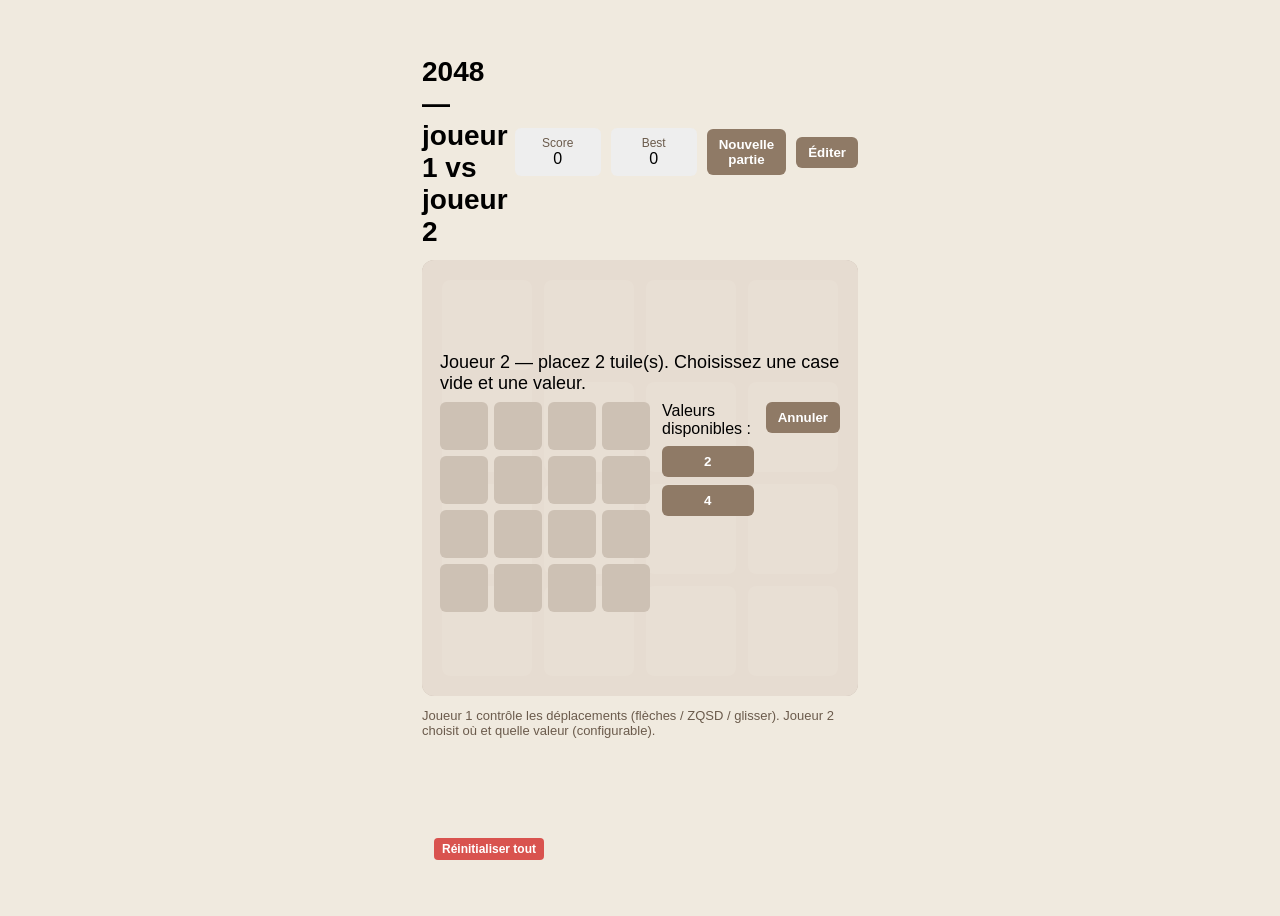
==== index.html @ 51056e41 "Add edit mode" ====
<!doctype html>
<html lang="fr">
<head>
  <meta charset="utf-8">
  <meta name="viewport" content="width=device-width,initial-scale=1">
  <title>2048 — Jeu local (2 joueurs)</title>
  <link rel="stylesheet" href="styles.css">
</head>
<body>
  <div class="container">
    <header>
      <h1>2048 — joueur 1 vs joueur 2</h1>
      <div class="controls">
        <div class="scorebox">
          <div class="small">Score</div>
          <div id="score">0</div>
        </div>
        <div class="scorebox">
          <div class="small">Best</div>
          <div id="best">0</div>
        </div>
        <button id="newgame">Nouvelle partie</button>
        <button id="edit">Éditer</button>
      </div>
    </header>

    <div class="board" id="board" tabindex="0">
      <div class="grid" id="grid">
        <!-- cellules visuelles -->
      </div>
      <div class="tile-layer" id="tile-layer"></div>
    </div>

    <div class="footer">Joueur 1 contrôle les déplacements (flèches / ZQSD / glisser). Joueur 2 choisit où et quelle valeur (configurable).</div>
    <button id="reset">Réinitialiser tout</button>
  </div>

  <script src="game.js"></script>
</body>
</html>
---- styles.css ----
:root{
  --size: 4;
  --cell-size: 90px;
  --gap: 12px;
  --board-bg: #bbada0;
  --cell-bg: #cdc1b4;
  --tile-radius: 8px;
  --font-family: 'Segoe UI', Roboto, Helvetica, Arial, sans-serif;
}
*{box-sizing:border-box}
body{display:flex;min-height:100vh;align-items:center;justify-content:center;padding:20px;background:#f0eadf;font-family:var(--font-family)}
.container{width: calc(var(--cell-size) * var(--size) + var(--gap) * (var(--size) - 1) + 40px);}

header{display:flex;justify-content:space-between;align-items:center;margin-bottom:12px}
h1{font-size:28px;margin:0}
.controls{display:flex;gap:10px;align-items:center}
button{background:#8f7a66;border:none;color:white;padding:8px 12px;border-radius:6px;cursor:pointer;font-weight:600}
button:hover{filter:brightness(1.05)}
.scorebox{background:#eee;padding:8px 12px;border-radius:6px;min-width:86px;text-align:center}
.small{font-size:12px;color:#6b5b4c}

.board{position:relative;padding:20px;background:var(--board-bg);border-radius:12px;display:inline-block}
.grid{display:grid;grid-template-columns:repeat(var(--size), var(--cell-size));grid-gap:var(--gap)}
.cell{width:var(--cell-size);height:var(--cell-size);background:var(--cell-bg);border-radius:var(--tile-radius)}

/* tiles (absolute on top of grid) */
.tile-layer{position:absolute;left:20px;top:20px;pointer-events:none;width:calc(var(--cell-size) * var(--size) + var(--gap) * (var(--size) - 1));height:calc(var(--cell-size) * var(--size) + var(--gap) * (var(--size) - 1));}
.tile{position:absolute;width:var(--cell-size);height:var(--cell-size);display:flex;align-items:center;justify-content:center;border-radius:var(--tile-radius);font-weight:700;font-size:24px;transition:transform 120ms ease, top 120ms ease, left 120ms ease, opacity 120ms ease;}
.tile.new{transform:scale(0.2);opacity:0}
.tile.show{transform:scale(1);opacity:1}
.tile.merged{animation: pop 150ms ease}
@keyframes pop{0%{transform:scale(1.1)}50%{transform:scale(0.95)}100%{transform:scale(1)}}

/* tile colors */
.t-2{background:#eee4da;color:#776e65}
.t-4{background:#ede0c8;color:#776e65}
.t-8{background:#f2b179;color:#f9f6f2}
.t-16{background:#f59563;color:#f9f6f2}
.t-32{background:#f67c5f;color:#f9f6f2}
.t-64{background:#f65e3b;color:#f9f6f2}
.t-128{background:#edcf72;color:#f9f6f2;font-size:20px}
.t-256{background:#edcc61;color:#f9f6f2;font-size:20px}
.t-512{background:#edc850;color:#f9f6f2;font-size:20px}
.t-1024{background:#edc53f;color:#f9f6f2;font-size:18px}
.t-2048{background:#edc22e;color:#f9f6f2;font-size:18px}

.overlay{position:absolute;inset:0;background:rgba(238,228,218,0.85);display:flex;align-items:center;justify-content:center;border-radius:12px;flex-direction:column;padding:18px}
.overlay p{margin:8px 0;font-size:18px}
.placement-panel{display:flex;gap:12px;align-items:flex-start}
.placement-values{display:flex;flex-direction:column;gap:8px}
.value-buttons-container{max-height:200px;overflow-y:auto;display:flex;flex-direction:column;gap:4px}
.value-btn{padding:8px 12px;border-radius:6px;border:none;cursor:pointer;font-weight:700}
.value-btn.selected{background:#a0865a; color:white; outline:3px solid #8f7a66}

.config-form{display:flex;flex-direction:column;gap:12px}
.config-form label{display:flex;flex-direction:column;gap:4px;font-size:14px}
.config-form input[type="text"]{padding:6px;border:1px solid #ccc;border-radius:4px}
.config-form input[type="checkbox"]{margin-right:8px}
.config-buttons{display:flex;gap:8px;justify-content:center}

.footer{margin-top:12px;font-size:13px;color:#6b5b4c}
button#reset {margin-top: 100px;margin-left:12px;background:#d9534f;border:none;color:white;padding:4px 8px;border-radius:4px;cursor:pointer;font-size:12px}
button#reset:hover{filter:brightness(1.05)}

.picker-grid{display:grid;grid-template-columns:repeat(var(--size), 48px);grid-gap:6px}
.picker-cell{width:48px;height:48px;background:var(--cell-bg);border-radius:6px;display:flex;align-items:center;justify-content:center;cursor:pointer;font-weight:700}
.picker-cell.empty{background:var(--cell-bg)}
.picker-cell.selected{outline:3px solid #8f7a66}
.picker-cell.drag-over{outline:3px solid #4CAF50}

/* responsive */
@media (max-width:480px){:root{--cell-size:64px}}
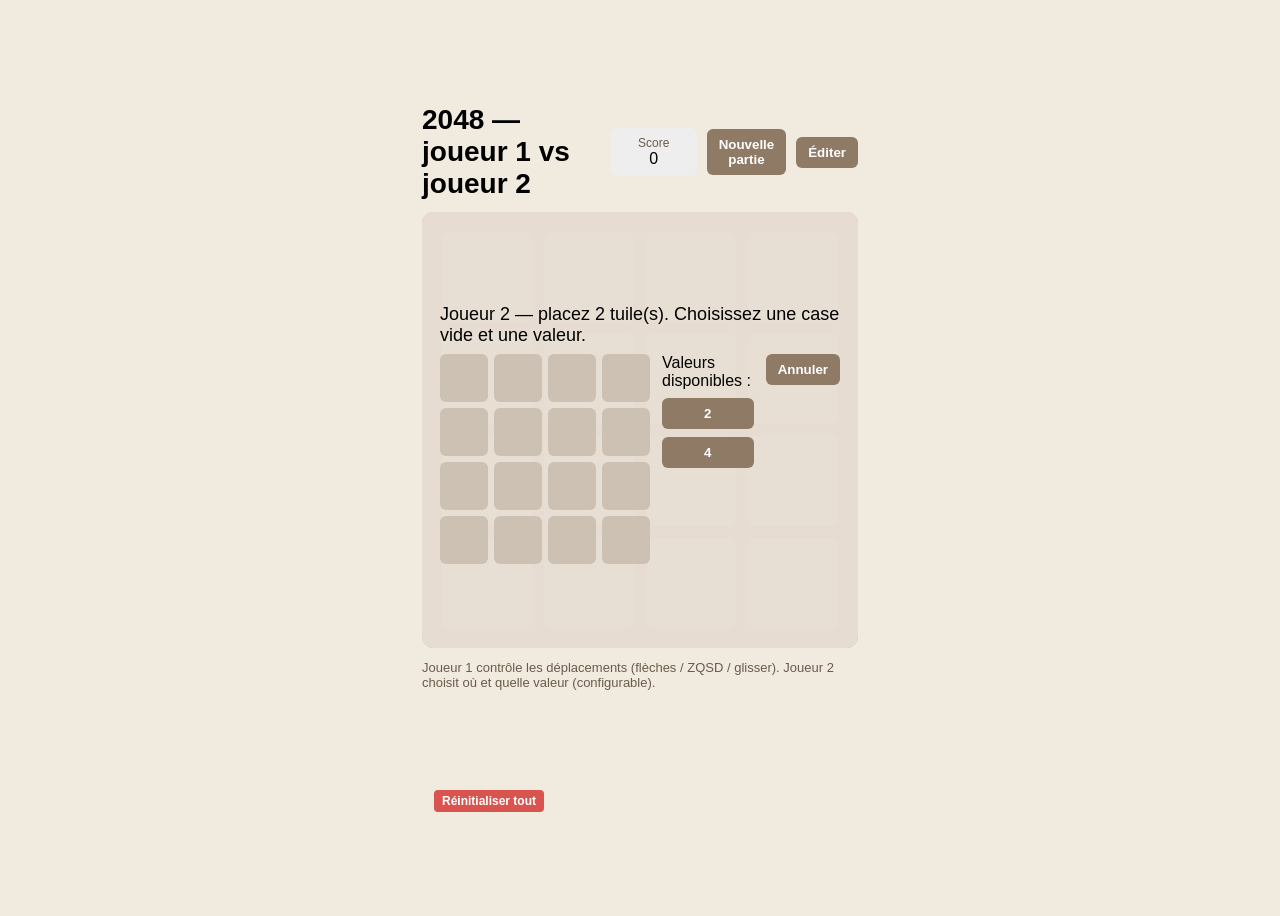
==== commit 78bfdd9d: "Remove best score tracking and related UI elements" ====
--- a/index.html
+++ b/index.html
@@ -15,10 +15,6 @@
           <div class="small">Score</div>
           <div id="score">0</div>
         </div>
-        <div class="scorebox">
-          <div class="small">Best</div>
-          <div id="best">0</div>
-        </div>
         <button id="newgame">Nouvelle partie</button>
         <button id="edit">Éditer</button>
       </div>
@@ -35,6 +31,7 @@
     <button id="reset">Réinitialiser tout</button>
   </div>
 
+  <script src="app/data.js"></script>
   <script src="game.js"></script>
 </body>
 </html>
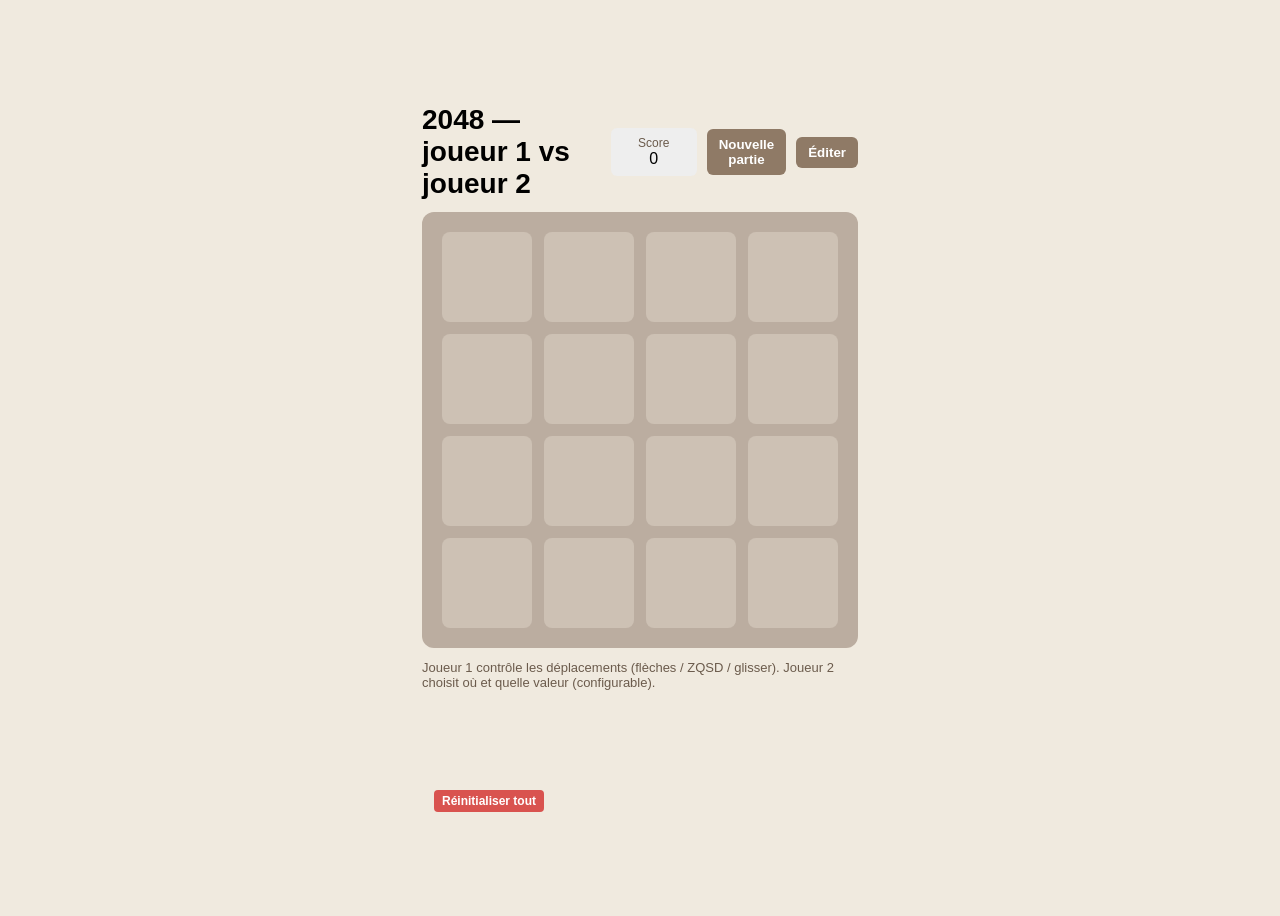
==== commit af6ea7b2: "Implement game state management and persistence: refactor DataStore, add State module, and integrate" ====
--- a/index.html
+++ b/index.html
@@ -31,7 +31,7 @@
     <button id="reset">Réinitialiser tout</button>
   </div>
 
-  <script src="app/data.js"></script>
-  <script src="game.js"></script>
+  <script type="module" src="app.js"></script>
+  <script src="test.ts" type="module" ></script>
 </body>
 </html>
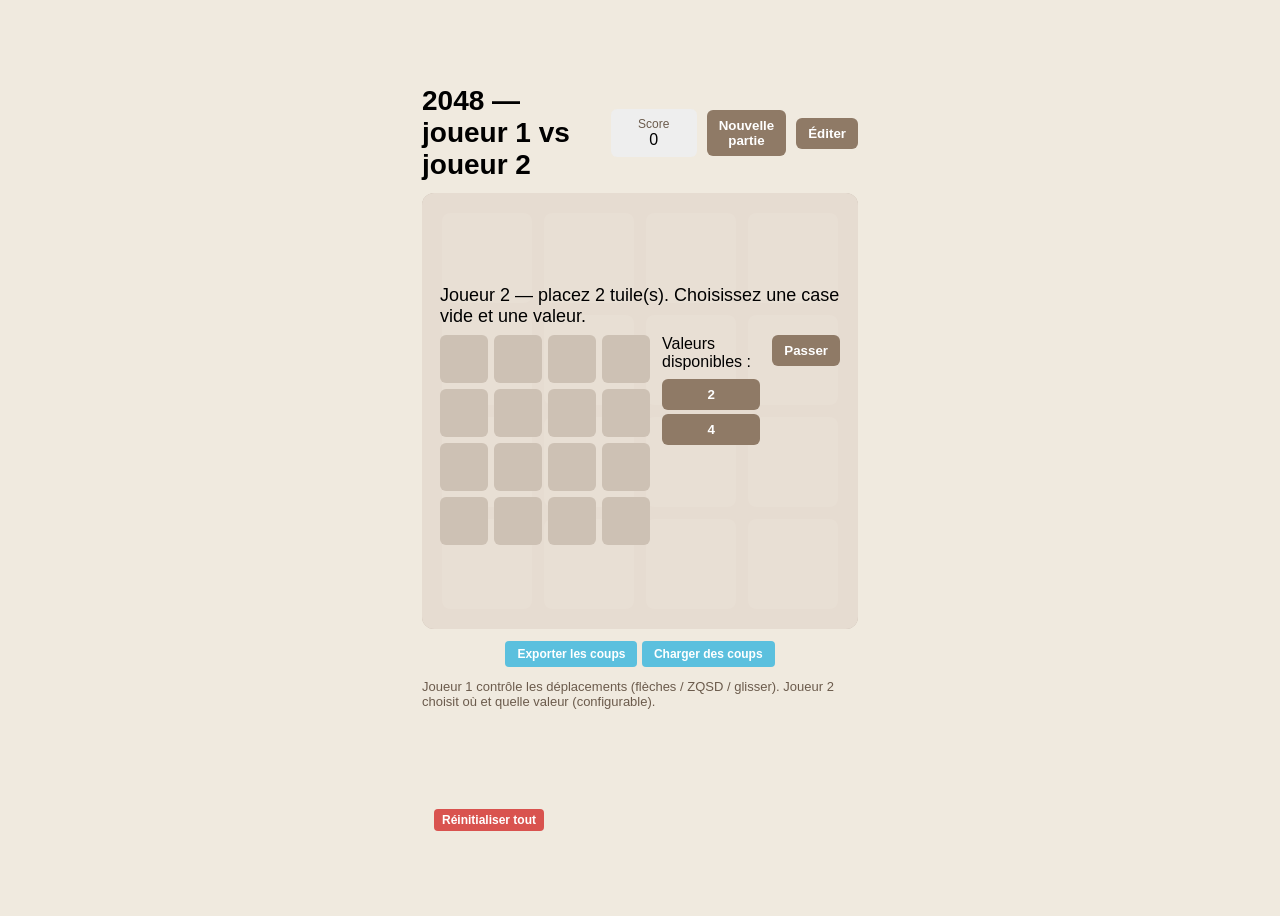
==== commit 64b8a1bb: "Again HUGE refactors, add strategy system and file loading." ====
--- a/index.html
+++ b/index.html
@@ -26,7 +26,10 @@
       </div>
       <div class="tile-layer" id="tile-layer"></div>
     </div>
-
+    <div id="bottom_buttons">
+      <button id="export">Exporter les coups</button>
+      <button id="import">Charger des coups</button>
+    </div>
     <div class="footer">Joueur 1 contrôle les déplacements (flèches / ZQSD / glisser). Joueur 2 choisit où et quelle valeur (configurable).</div>
     <button id="reset">Réinitialiser tout</button>
   </div>
--- a/styles.css
+++ b/styles.css
@@ -58,6 +58,10 @@
 .config-form input[type="checkbox"]{margin-right:8px}
 .config-buttons{display:flex;gap:8px;justify-content:center}
 
+#bottom_buttons{margin-top:12px;text-align:center}
+#bottom_buttons button{background:#5bc0de;border:none;color:white;padding:6px 12px;border-radius:4px;cursor:pointer;font-size:12px}
+#bottom_buttons button:hover{filter:brightness(1.05)}
+
 .footer{margin-top:12px;font-size:13px;color:#6b5b4c}
 button#reset {margin-top: 100px;margin-left:12px;background:#d9534f;border:none;color:white;padding:4px 8px;border-radius:4px;cursor:pointer;font-size:12px}
 button#reset:hover{filter:brightness(1.05)}
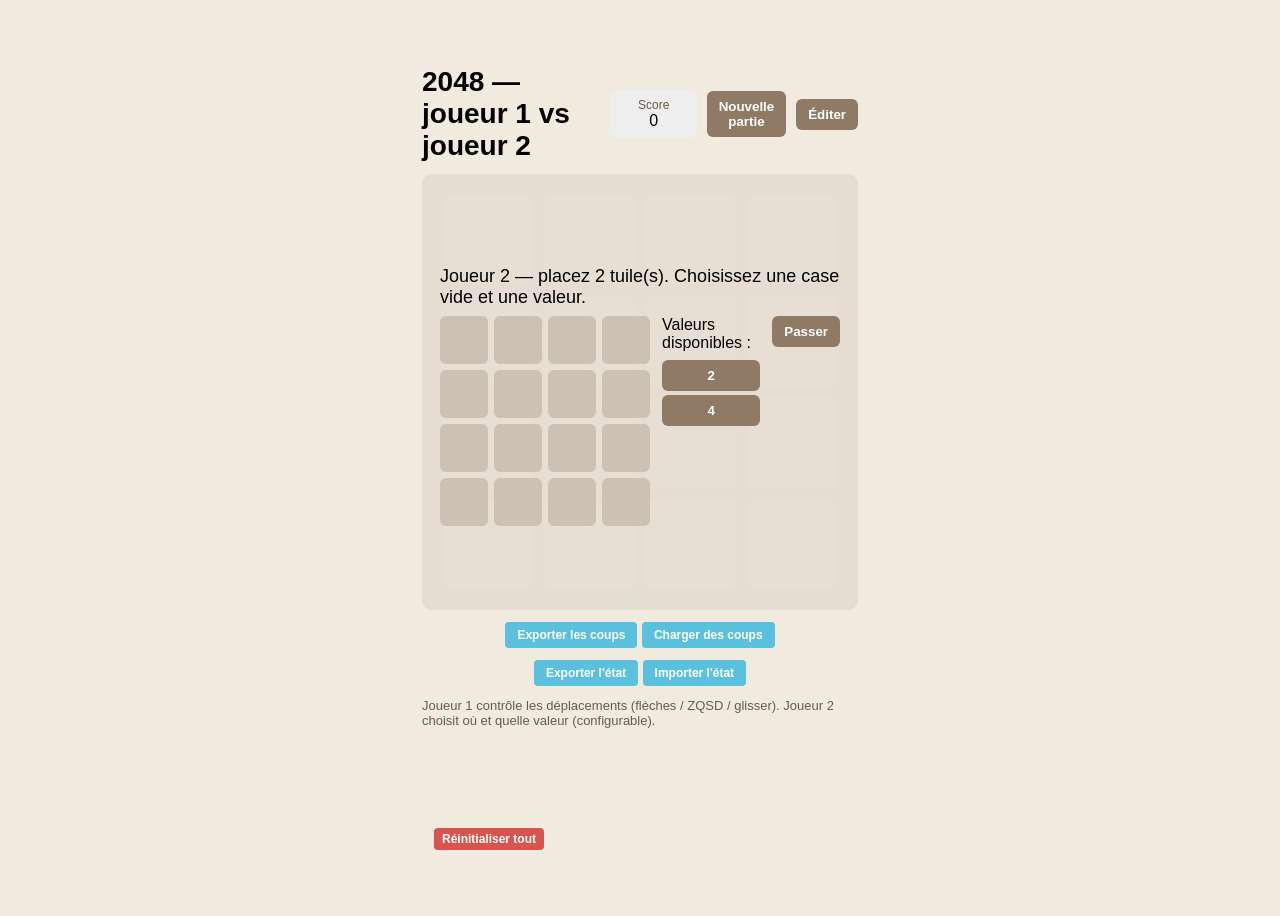
==== commit e4b4a32c: "feat: add export and import functionality for game state" ====
--- a/index.html
+++ b/index.html
@@ -20,6 +20,8 @@
       </div>
     </header>
 
+    <div id="turn-indicator" class="turn-indicator" aria-live="polite"></div>
+
     <div class="board" id="board" tabindex="0">
       <div class="grid" id="grid">
         <!-- cellules visuelles -->
@@ -30,6 +32,10 @@
       <button id="export">Exporter les coups</button>
       <button id="import">Charger des coups</button>
     </div>
+    <div id="bottom_buttons">
+      <button id="export-state">Exporter l'état</button>
+      <button id="import-state">Importer l'état</button>
+    </div>
     <div class="footer">Joueur 1 contrôle les déplacements (flèches / ZQSD / glisser). Joueur 2 choisit où et quelle valeur (configurable).</div>
     <button id="reset">Réinitialiser tout</button>
   </div>
--- a/styles.css
+++ b/styles.css
@@ -1,5 +1,6 @@
-:root{
-  --size: 4;
+:root {
+  --rows: 4;
+  --cols: 4;
   --cell-size: 90px;
   --gap: 12px;
   --board-bg: #bbada0;
@@ -7,70 +8,428 @@
   --tile-radius: 8px;
   --font-family: 'Segoe UI', Roboto, Helvetica, Arial, sans-serif;
 }
-*{box-sizing:border-box}
-body{display:flex;min-height:100vh;align-items:center;justify-content:center;padding:20px;background:#f0eadf;font-family:var(--font-family)}
-.container{width: calc(var(--cell-size) * var(--size) + var(--gap) * (var(--size) - 1) + 40px);}
-
-header{display:flex;justify-content:space-between;align-items:center;margin-bottom:12px}
-h1{font-size:28px;margin:0}
-.controls{display:flex;gap:10px;align-items:center}
-button{background:#8f7a66;border:none;color:white;padding:8px 12px;border-radius:6px;cursor:pointer;font-weight:600}
-button:hover{filter:brightness(1.05)}
-.scorebox{background:#eee;padding:8px 12px;border-radius:6px;min-width:86px;text-align:center}
-.small{font-size:12px;color:#6b5b4c}
-
-.board{position:relative;padding:20px;background:var(--board-bg);border-radius:12px;display:inline-block}
-.grid{display:grid;grid-template-columns:repeat(var(--size), var(--cell-size));grid-gap:var(--gap)}
-.cell{width:var(--cell-size);height:var(--cell-size);background:var(--cell-bg);border-radius:var(--tile-radius)}
+
+* {
+  box-sizing: border-box
+}
+
+body {
+  display: flex;
+  min-height: 100vh;
+  align-items: center;
+  justify-content: center;
+  padding: 20px;
+  background: #f0eadf;
+  font-family: var(--font-family);
+}
+
+.container {
+  width: calc(var(--cell-size) * var(--cols) + var(--gap) * (var(--cols) - 1) + 40px);
+}
+
+header {
+  display: flex;
+  justify-content: space-between;
+  align-items: center;
+  margin-bottom: 12px
+}
+
+h1 {
+  font-size: 28px;
+  margin: 0
+}
+
+.controls {
+  display: flex;
+  gap: 10px;
+  align-items: center
+}
+
+button {
+  background: #8f7a66;
+  border: none;
+  color: white;
+  padding: 8px 12px;
+  border-radius: 6px;
+  cursor: pointer;
+  font-weight: 600
+}
+
+button:hover {
+  filter: brightness(1.05)
+}
+
+.scorebox {
+  background: #eee;
+  padding: 8px 12px;
+  border-radius: 6px;
+  min-width: 86px;
+  text-align: center
+}
+
+.small {
+  font-size: 12px;
+  color: #6b5b4c
+}
+
+.turn-indicator {
+  margin: 4px 0 12px;
+  color: #6b5b4c;
+  font-weight: 600;
+  min-height: 18px
+}
+
+.board {
+  position: relative;
+  padding: 20px;
+  background: var(--board-bg);
+  border-radius: 12px;
+  display: inline-block
+}
+
+.grid {
+  display: grid;
+  grid-template-columns: repeat(var(--cols), var(--cell-size));
+  grid-gap: var(--gap)
+}
+
+.cell {
+  width: var(--cell-size);
+  height: var(--cell-size);
+  background: var(--cell-bg);
+  border-radius: var(--tile-radius)
+}
 
 /* tiles (absolute on top of grid) */
-.tile-layer{position:absolute;left:20px;top:20px;pointer-events:none;width:calc(var(--cell-size) * var(--size) + var(--gap) * (var(--size) - 1));height:calc(var(--cell-size) * var(--size) + var(--gap) * (var(--size) - 1));}
-.tile{position:absolute;width:var(--cell-size);height:var(--cell-size);display:flex;align-items:center;justify-content:center;border-radius:var(--tile-radius);font-weight:700;font-size:24px;transition:transform 120ms ease, top 120ms ease, left 120ms ease, opacity 120ms ease;}
-.tile.new{transform:scale(0.2);opacity:0}
-.tile.show{transform:scale(1);opacity:1}
-.tile.merged{animation: pop 150ms ease}
-@keyframes pop{0%{transform:scale(1.1)}50%{transform:scale(0.95)}100%{transform:scale(1)}}
+.tile-layer {
+  position: absolute;
+  left: 20px;
+  top: 20px;
+  pointer-events: none;
+  width: calc(var(--cell-size) * var(--cols) + var(--gap) * (var(--cols) - 1));
+  height: calc(var(--cell-size) * var(--rows) + var(--gap) * (var(--rows) - 1));
+}
+
+.tile {
+  position: absolute;
+  width: var(--cell-size);
+  height: var(--cell-size);
+  display: flex;
+  align-items: center;
+  justify-content: center;
+  border-radius: var(--tile-radius);
+  font-weight: 700;
+  font-size: 24px;
+  transition: transform 120ms ease, top 120ms ease, left 120ms ease, opacity 120ms ease;
+}
+
+.tile.new {
+  transform: scale(0.2);
+  opacity: 0
+}
+
+.tile.show {
+  transform: scale(1);
+  opacity: 1
+}
+
+.tile.merged {
+  animation: pop 150ms ease
+}
+
+@keyframes pop {
+  0% {
+    transform: scale(1.1)
+  }
+
+  50% {
+    transform: scale(0.95)
+  }
+
+  100% {
+    transform: scale(1)
+  }
+}
 
 /* tile colors */
-.t-2{background:#eee4da;color:#776e65}
-.t-4{background:#ede0c8;color:#776e65}
-.t-8{background:#f2b179;color:#f9f6f2}
-.t-16{background:#f59563;color:#f9f6f2}
-.t-32{background:#f67c5f;color:#f9f6f2}
-.t-64{background:#f65e3b;color:#f9f6f2}
-.t-128{background:#edcf72;color:#f9f6f2;font-size:20px}
-.t-256{background:#edcc61;color:#f9f6f2;font-size:20px}
-.t-512{background:#edc850;color:#f9f6f2;font-size:20px}
-.t-1024{background:#edc53f;color:#f9f6f2;font-size:18px}
-.t-2048{background:#edc22e;color:#f9f6f2;font-size:18px}
-
-.overlay{position:absolute;inset:0;background:rgba(238,228,218,0.85);display:flex;align-items:center;justify-content:center;border-radius:12px;flex-direction:column;padding:18px}
-.overlay p{margin:8px 0;font-size:18px}
-.placement-panel{display:flex;gap:12px;align-items:flex-start}
-.placement-values{display:flex;flex-direction:column;gap:8px}
-.value-buttons-container{max-height:200px;overflow-y:auto;display:flex;flex-direction:column;gap:4px}
-.value-btn{padding:8px 12px;border-radius:6px;border:none;cursor:pointer;font-weight:700}
-.value-btn.selected{background:#a0865a; color:white; outline:3px solid #8f7a66}
-
-.config-form{display:flex;flex-direction:column;gap:12px}
-.config-form label{display:flex;flex-direction:column;gap:4px;font-size:14px}
-.config-form input[type="text"]{padding:6px;border:1px solid #ccc;border-radius:4px}
-.config-form input[type="checkbox"]{margin-right:8px}
-.config-buttons{display:flex;gap:8px;justify-content:center}
-
-#bottom_buttons{margin-top:12px;text-align:center}
-#bottom_buttons button{background:#5bc0de;border:none;color:white;padding:6px 12px;border-radius:4px;cursor:pointer;font-size:12px}
-#bottom_buttons button:hover{filter:brightness(1.05)}
-
-.footer{margin-top:12px;font-size:13px;color:#6b5b4c}
-button#reset {margin-top: 100px;margin-left:12px;background:#d9534f;border:none;color:white;padding:4px 8px;border-radius:4px;cursor:pointer;font-size:12px}
-button#reset:hover{filter:brightness(1.05)}
-
-.picker-grid{display:grid;grid-template-columns:repeat(var(--size), 48px);grid-gap:6px}
-.picker-cell{width:48px;height:48px;background:var(--cell-bg);border-radius:6px;display:flex;align-items:center;justify-content:center;cursor:pointer;font-weight:700}
-.picker-cell.empty{background:var(--cell-bg)}
-.picker-cell.selected{outline:3px solid #8f7a66}
-.picker-cell.drag-over{outline:3px solid #4CAF50}
+.t-2 {
+  background: #eee4da;
+  color: #776e65
+}
+
+.t-4 {
+  background: #ede0c8;
+  color: #776e65
+}
+
+.t-8 {
+  background: #f2b179;
+  color: #f9f6f2
+}
+
+.t-16 {
+  background: #f59563;
+  color: #f9f6f2
+}
+
+.t-32 {
+  background: #f67c5f;
+  color: #f9f6f2
+}
+
+.t-64 {
+  background: #f65e3b;
+  color: #f9f6f2
+}
+
+.t-128 {
+  background: #edcf72;
+  color: #f9f6f2;
+  font-size: 20px
+}
+
+.t-256 {
+  background: #edcc61;
+  color: #f9f6f2;
+  font-size: 20px
+}
+
+.t-512 {
+  background: #edc850;
+  color: #f9f6f2;
+  font-size: 20px
+}
+
+.t-1024 {
+  background: #edc53f;
+  color: #f9f6f2;
+  font-size: 18px
+}
+
+.t-2048 {
+  background: #edc22e;
+  color: #f9f6f2;
+  font-size: 18px
+}
+
+.t-4096 {
+  background: #eee4da;
+  color: #776e65;
+  font-size: 18px
+}
+
+.t-8192 {
+  background: #ede0c8;
+  color: #776e65;
+  font-size: 18px
+}
+
+.t-16384 {
+  background: #f2b179;
+  color: #f9f6f2;
+  font-size: 16px
+}
+
+.t-32768 {
+  background: #f59563;
+  color: #f9f6f2;
+  font-size: 16px
+}
+
+.t-65536 {
+  background: #f67c5f;
+  color: #f9f6f2;
+  font-size: 16px
+}
+
+.t-131072 {
+  background: #f65e3b;
+  color: #f9f6f2;
+  font-size: 16px
+}
+
+.t-262144 {
+  background: #edcf72;
+  color: #f9f6f2;
+  font-size: 14px
+}
+
+.t-524288 {
+  background: #edcc61;
+  color: #f9f6f2;
+  font-size: 14px
+}
+
+.t-1048576 {
+  background: #edc850;
+  color: #f9f6f2;
+  font-size: 14px
+}
+
+.t-2097152 {
+  background: #edc53f;
+  color: #f9f6f2;
+  font-size: 14px
+}
+
+.overlay {
+  position: absolute;
+  inset: 0;
+  background: rgba(238, 228, 218, 0.85);
+  display: flex;
+  align-items: center;
+  justify-content: center;
+  border-radius: 12px;
+  flex-direction: column;
+  padding: 18px
+}
+
+.overlay p {
+  margin: 8px 0;
+  font-size: 18px
+}
+
+.placement-panel {
+  display: flex;
+  gap: 12px;
+  align-items: flex-start
+}
+
+.placement-values {
+  display: flex;
+  flex-direction: column;
+  gap: 8px
+}
+
+.value-buttons-container {
+  max-height: 200px;
+  overflow-y: auto;
+  display: flex;
+  flex-direction: column;
+  gap: 4px
+}
+
+.value-btn {
+  padding: 8px 12px;
+  border-radius: 6px;
+  border: none;
+  cursor: pointer;
+  font-weight: 700
+}
+
+.value-btn.selected {
+  background: #a0865a;
+  color: white;
+  outline: 3px solid #8f7a66
+}
+
+.config-form {
+  display: flex;
+  flex-direction: column;
+  gap: 12px
+}
+
+.config-form label {
+  display: flex;
+  flex-direction: column;
+  gap: 4px;
+  font-size: 14px
+}
+
+.config-form input[type="text"] {
+  padding: 6px;
+  border: 1px solid #ccc;
+  border-radius: 4px
+}
+
+.config-form input[type="checkbox"] {
+  margin-right: 8px
+}
+
+.config-buttons {
+  display: flex;
+  gap: 8px;
+  justify-content: center
+}
+
+#bottom_buttons {
+  margin-top: 12px;
+  text-align: center
+}
+
+#bottom_buttons button {
+  background: #5bc0de;
+  border: none;
+  color: white;
+  padding: 6px 12px;
+  border-radius: 4px;
+  cursor: pointer;
+  font-size: 12px
+}
+
+#bottom_buttons button:hover {
+  filter: brightness(1.05)
+}
+
+.footer {
+  margin-top: 12px;
+  font-size: 13px;
+  color: #6b5b4c
+}
+
+button#reset {
+  margin-top: 100px;
+  margin-left: 12px;
+  background: #d9534f;
+  border: none;
+  color: white;
+  padding: 4px 8px;
+  border-radius: 4px;
+  cursor: pointer;
+  font-size: 12px
+}
+
+button#reset:hover {
+  filter: brightness(1.05)
+}
+
+.picker-grid {
+  display: grid;
+  grid-template-columns: repeat(var(--cols), 48px);
+  grid-gap: 6px
+}
+
+.picker-cell {
+  width: 48px;
+  height: 48px;
+  background: var(--cell-bg);
+  border-radius: 6px;
+  display: flex;
+  align-items: center;
+  justify-content: center;
+  cursor: pointer;
+  font-weight: 700
+}
+
+.picker-cell.empty {
+  background: var(--cell-bg)
+}
+
+.picker-cell.selected {
+  outline: 3px solid #8f7a66
+}
+
+.picker-cell.drag-over {
+  outline: 3px solid #4CAF50
+}
 
 /* responsive */
-@media (max-width:480px){:root{--cell-size:64px}}
+@media (max-width:480px) {
+  :root {
+    --cell-size: 64px
+  }
+}
+
+html {
+  overflow-y: hidden;
+}
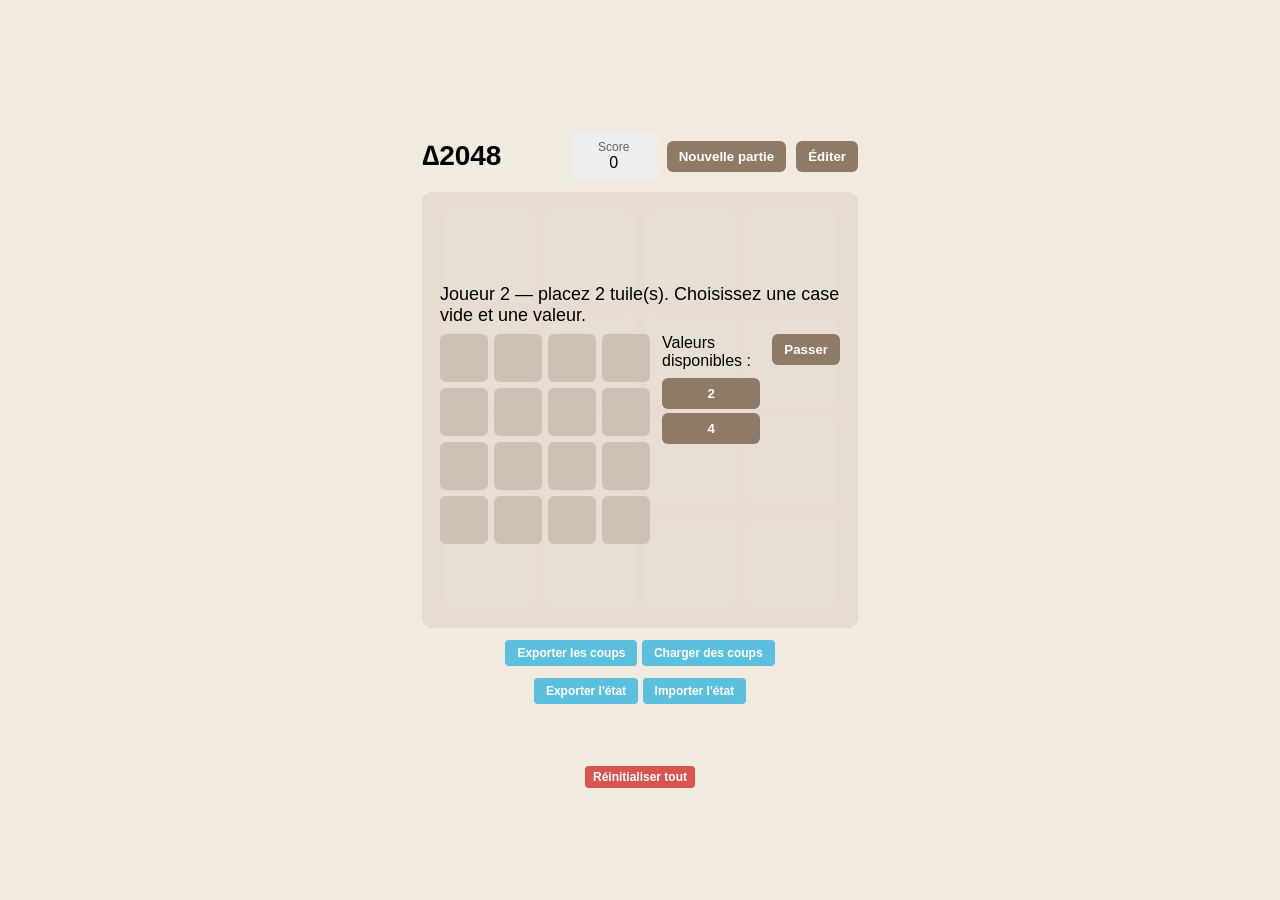
==== commit 9a4c0351: "feat: Update title and header for clarity; adjust button styles and layout" ====
--- a/index.html
+++ b/index.html
@@ -3,13 +3,13 @@
 <head>
   <meta charset="utf-8">
   <meta name="viewport" content="width=device-width,initial-scale=1">
-  <title>2048 — Jeu local (2 joueurs)</title>
+  <title>∆2048 — Jeu local</title>
   <link rel="stylesheet" href="styles.css">
 </head>
 <body>
   <div class="container">
     <header>
-      <h1>2048 — joueur 1 vs joueur 2</h1>
+      <h1>∆2048</h1>
       <div class="controls">
         <div class="scorebox">
           <div class="small">Score</div>
@@ -36,8 +36,9 @@
       <button id="export-state">Exporter l'état</button>
       <button id="import-state">Importer l'état</button>
     </div>
-    <div class="footer">Joueur 1 contrôle les déplacements (flèches / ZQSD / glisser). Joueur 2 choisit où et quelle valeur (configurable).</div>
-    <button id="reset">Réinitialiser tout</button>
+    <div id="bottom_buttons">
+      <button id="reset">Réinitialiser tout</button>
+    </div>
   </div>
 
   <script type="module" src="app.js"></script>
--- a/styles.css
+++ b/styles.css
@@ -19,8 +19,10 @@
   align-items: center;
   justify-content: center;
   padding: 20px;
+  padding-bottom: 0;
   background: #f0eadf;
   font-family: var(--font-family);
+  margin: 0;
 }
 
 .container {
@@ -378,15 +380,16 @@
 }
 
 button#reset {
-  margin-top: 100px;
-  margin-left: 12px;
+  margin: auto;
+  margin-top: 50px;
   background: #d9534f;
   border: none;
   color: white;
   padding: 4px 8px;
   border-radius: 4px;
   cursor: pointer;
-  font-size: 12px
+  font-size: 12px;
+  text-align: center;
 }
 
 button#reset:hover {
@@ -428,8 +431,4 @@
   :root {
     --cell-size: 64px
   }
-}
-
-html {
-  overflow-y: hidden;
 }
